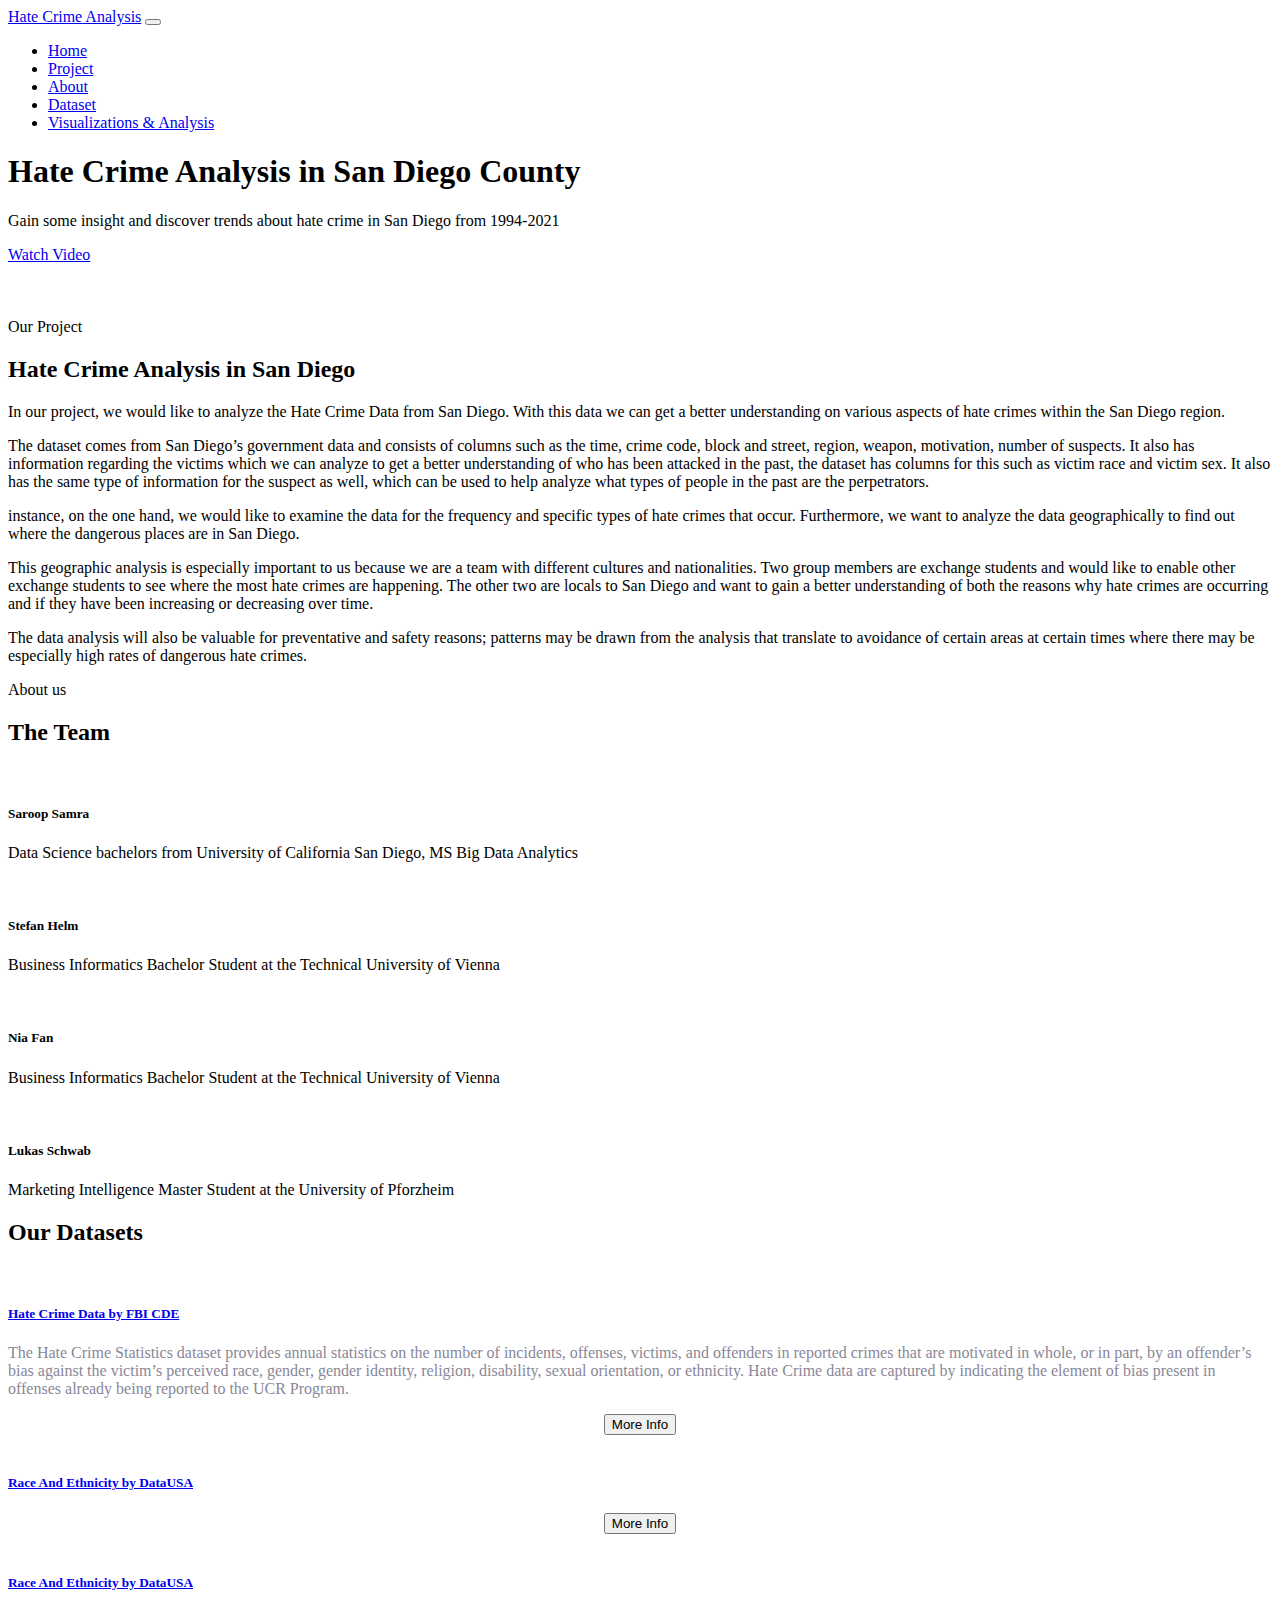
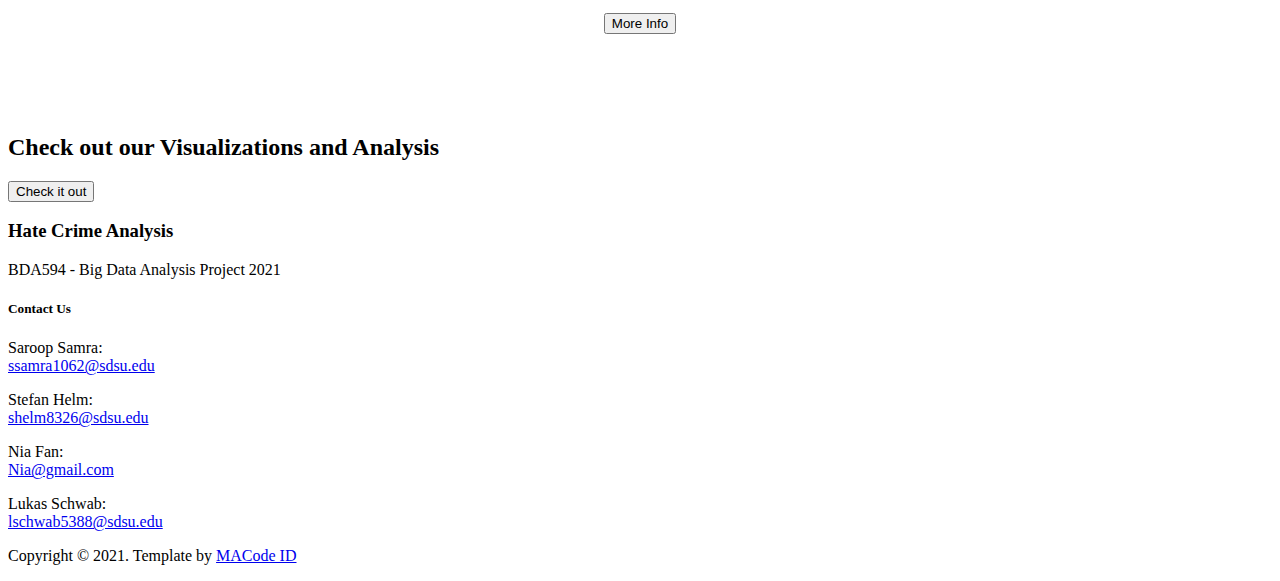
==== index.html @ a660a525 "updated links" ====
<!DOCTYPE html>
<html lang="en">
<head>
  <meta charset="UTF-8">
  <meta name="viewport" content="width=device-width, initial-scale=1.0">

  <meta http-equiv="X-UA-Compatible" content="ie=edge">

  <meta name="copyright" content="MACode ID, https://macodeid.com/">

  <title>Hate Crime Analysis San Diego</title>

  <link rel="stylesheet" href="assets/css/maicons.css">

  <link rel="stylesheet" href="assets/css/bootstrap.css">

  <link rel="stylesheet" href="assets/vendor/animate/animate.css">

  <link rel="stylesheet" href="assets/css/theme.css">

</head>
<body>

  <!-- Back to top button -->
  <div class="back-to-top"></div>

  <header> 
    <nav class="navbar navbar-expand-lg navbar-light bg-white sticky" data-offset="500">
      <div class="container">
        <a href="#" class="navbar-brand">Hate Crime<span class="text-primary"> Analysis</span></a>

        <button class="navbar-toggler" data-toggle="collapse" data-target="#navbarContent" aria-controls="navbarContent" aria-expanded="false" aria-label="Toggle navigation">
          <span class="navbar-toggler-icon"></span>
        </button>

        <div class="navbar-collapse collapse" id="navbarContent">
          <ul class="navbar-nav ml-auto">
            <li class="nav-item">
              <a class="nav-link" href="#">Home</a>
            </li>
            <li class="nav-item">
              <a class="nav-link" href="#project">Project</a>
            </li>
            <li class="nav-item">
              <a class="nav-link" href="#aboutus">About</a>
            </li>
            <li class="nav-item">
              <a class="nav-link" href="#dataset">Dataset</a>
            </li>
            <li class="nav-item">
              <a class="nav-link" href="contact.html">Visualizations & Analysis</a>
            </li>
          </ul>
        </div>

      </div>
    </nav>

    <div class="container">
      <div class="page-banner home-banner">
        <div class="row align-items-center flex-wrap-reverse h-100">
          <div class="col-md-6 py-5 wow fadeInLeft">
            <h1 class="mb-4">Hate Crime Analysis in San Diego County</h1>
            <p class="text-lg text-grey mb-5">Gain some insight and discover trends about hate crime in San Diego from 1994-2021</p>
            <a href="#" class="btn btn-primary btn-split">Watch Video <div class="fab"><span class="mai-play"></span></div></a>
          </div>
          <div class="col-md-6 py-5 wow zoomIn">
            <div class="img-fluid text-center">
              <lottie-player src="https://assets3.lottiefiles.com/temp/lf20_TOE9MF.json"  background="transparent"  speed="1" loop  autoplay></lottie-player>
            </div>
          </div>
        </div>
        <a href="#project" class="btn-scroll" data-role="smoothscroll"><span class="mai-arrow-down"></span></a>
      </div>
      </br>
      </br>
      </br>
    </div>
  </header>

  <div class="page-section" id="project">
    <div class="container">
      <div class="text-center wow fadeInUp">
        <div class="subhead">Our Project</div>
        <h2 class="title-section">Hate Crime Analysis in San Diego</h2>
        <div class="divider mx-auto"></div>
      </div>
      <p>In our project, we would like to analyze the Hate Crime Data from San Diego. With this data we can get a better understanding on various aspects of hate crimes within the San Diego region.</p>
      
      <p>The dataset comes from San Diego’s government data and consists of columns such as the time, crime code, block and street, region, weapon, motivation, number of suspects. It also has information regarding the victims which we can analyze to get a better understanding of who has been attacked in the past, the dataset has columns for this such as victim race and victim sex. It also has the same type of information for the suspect as well, which can be used to help analyze what types of people in the past are the perpetrators.</p> 

      <p>instance, on the one hand, we would like to examine the data for the frequency and specific types of hate crimes that occur. Furthermore, we want to analyze the data geographically to find out where the dangerous places are in San Diego.</p>

      <p>This geographic analysis is especially important to us because we are a team with different cultures and nationalities. Two group members are exchange students and would like to enable other exchange students to see where the most hate crimes are happening. The other two are locals to San Diego and want to gain a better understanding of both the reasons why hate crimes are occurring and if they have been increasing or decreasing over time.</p>

      <p>The data analysis will also be valuable for preventative and safety reasons; patterns may be drawn from the analysis that translate to avoidance of certain areas at certain times where there may be especially high rates of dangerous hate crimes.</p>

    </div> <!-- .container -->
  </div> <!-- .page-section -->

  <div class="page-section bg-light" id="aboutus">
    <div class="container wow fadeInUp">
      <span class="subhead">About us</span>
          <h2 class="title-section">The Team</h2>
          <div class="divider"></div>
      <div class="row">
        <div class="col-lg-6">
          <div class="card-service bg-white wow fadeInUp">
            <div class="header">
              <img src="../assets/img/Saroop_profile.jpg" style="max-width: 150px; border-radius: 50%;"alt="">
            </div>
            <div class="body">
              <h5 class="text-secondary">Saroop Samra</h5>
              <p>Data Science bachelors from University of California San Diego, MS Big Data Analytics</p>
              <div class="social-media-button">
                <a href="mailto:ssamra1062@sdsu.edu"><span class="mai-mail"></span></a>
                <a href="https://github.com/sksamra"><span class="mai-logo-github"></span></a>
                <a href="https://www.linkedin.com/mwlite/in/saroop-samra-9ab46119b"><span class="mai-logo-linkedin"></span></a>
                
              </div>
            </div>
          </div>
        </div>
        <div class="col-lg-6">
          <div class="card-service bg-white wow fadeInUp">
            <div class="header">
              <img src="../assets/img/Stefan_profile.jpg" style="max-width: 150px; border-radius: 50%;"alt="">
            </div>
            <div class="body">
              <h5 class="text-secondary">Stefan Helm</h5>
              <p>Business Informatics Bachelor Student at the Technical University of Vienna</p>
              <div class="social-media-button">
                <a href="mailto:shelm8326@sdsu.edu"><span class="mai-mail"></span></a>
                <a href="https://github.com/Styfanor"><span class="mai-logo-github"></span></a>
                <a href="https://www.linkedin.com/in/stefan-helm-07a879170/"><span class="mai-logo-linkedin"></span></a>
              </div>
            </div>
          </div>
        </div>
      </div>
      <div class="row">
        <div class="col-lg-6">
          <div class="card-service bg-white wow fadeInUp">
            <div class="header">
              <img src="../assets/img/services/service-1.svg" alt="">
            </div>
            <div class="body">
              <h5 class="text-secondary">Nia Fan</h5>
              <p>Business Informatics Bachelor Student at the Technical University of Vienna</p>
                <div class="social-media-button">
                <a href="mailto:ssamra1062@sdsu.edu"><span class="mai-mail"></span></a>
                <a href="#"><span class="mai-logo-github"></span></a>
                <a href="#"><span class="mai-logo-linkedin"></span></a>
              </div>
            </div>
          </div>
        </div>
        <div class="col-lg-6">
          <div class="card-service  bg-white wow fadeInUp">
            <div class="header">
              <img src="../assets/img/Lukas_profile.jpeg" style="max-width: 150px; border-radius: 50%;" alt="">
            </div>
            <div class="body">
              <h5 class="text-secondary">Lukas Schwab</h5>
              <p>Marketing Intelligence Master Student at the University of Pforzheim</p>
                <div class="social-media-button">
                <a href="mailto:lschwab5388@sdsu.edu"><span class="mai-mail"></span></a>
                <a href="https://github.com/lukasschwabpets"><span class="mai-logo-github"></span></a>
                <a href="https://www.linkedin.com/in/lukas-schwab-256116200"><span class="mai-logo-linkedin"></span></a>
              </div>
            </div>
          </div>
        </div>
      </div>
    </div> <!-- .container -->
  </div> <!-- .page-section -->
<!-- Banner info -->
  <div class="page-section banner-info" id="dataset">
    <div class="wrap bg-image" style="background-image: url(../assets/img/bg_pattern.svg);">
      <div class="container">
         <h2 class="title-section wow fadeInRight">Our Datasets</h2>
          <div class="divider wow fadeInRight"></div>
          <div class="row mt-5">
            <div class="col-lg-4 py-3 wow fadeInUp">
              <div class="card-blog">
                <div class="header">
                  <div class="post-thumb" style="text-align: center;">
                    <img src="../assets/img/cde-logo.png" alt="">
                  </div>
                </div>
                <div class="body bg-white">
                  <h5 class="post-title"><a href="https://crime-data-explorer.fr.cloud.gov/pages/downloads">Hate Crime Data by FBI CDE</a></h5>
                  <p style="color: #898798;">The Hate Crime Statistics dataset provides annual statistics on the number of incidents, offenses, victims, and offenders in reported crimes that are motivated in whole, or in part, by an offender’s bias against the victim’s perceived race, gender, gender identity, religion, disability, sexual orientation, or ethnicity. Hate Crime data are captured by indicating the element of bias present in offenses already being reported to the UCR Program.</p>
                  <form action="https://crime-data-explorer.fr.cloud.gov/pages/downloads" style="text-align: center;">
                    <button type="submit" class="btn btn-primary">More Info</button>
                  </form>
                </div>
              </div>
            </div>
            
            <div class="col-lg-4 py-3 wow fadeInUp">
              <div class="card-blog">
                <div class="header">
                  <div class="post-thumb" style="text-align: center;">
                    <img src="../assets/img/datausa-logo.png" style="width:100%;" alt="">
                  </div>
                </div>
                <div class="body bg-white">
                  <h5 class="post-title"><a href="https://datausa.io/profile/geo/san-diego-ca">Race And Ethnicity by DataUSA</a></h5>
                  <p style="color: #898798;"></p>
                  <form action="https://datausa.io/profile/geo/san-diego-ca" style="text-align: center;">
                    <button type="submit" class="btn btn-primary">More Info</button>
                  </form>
                </div>
              </div>
            </div>
    
            <div class="col-lg-4 py-3 wow fadeInUp">
              <div class="card-blog">
                <div class="header">
                  <div class="post-thumb" style="text-align: center;">
                    <img src="../assets/img/datausa-logo.png" style="width:100%;" alt="">
                  </div>
                </div>
                <div class="body bg-white">
                  <h5 class="post-title"><a href="https://datausa.io/profile/geo/san-diego-ca">Race And Ethnicity by DataUSA</a></h5>
                  <p style="color: #898798;"></p>
                  <form action="https://datausa.io/profile/geo/san-diego-ca" style="text-align: center;">
                    <button type="submit" class="btn btn-primary">More Info</button>
                  </form>
                </div>
              </div>
            </div>
          </div>
        </div>
        <div class="container text-center" style="margin-top: 100px;">
          <div class="row justify-content-center wow fadeInUp">
            <div class="col-lg-8">
              <h2 class="mb-4">Check out our Visualizations and Analysis</h2>
              <form action="#">
                <button type="submit" class="btn btn-success">Check it out</button>
              </form>
            </div>
          </div>
        </div> <!-- .container -->
      </div>
  </div> <!-- .page-section -->

  <footer class="page-footer bg-image" style="background-image: url(../assets/img/world_pattern.svg);">
    <div class="container">
      <div class="row mb-5">
        <div class="col-lg-6 py-3">
          <h3>Hate Crime Analysis</h3>
          <p>BDA594 - Big Data Analysis Project 2021</p>
        </div>
        <div class="col-lg-6 row py-3">
          <h5 class="col-lg-12">Contact Us</h5>
          <p class="col-lg-6">Saroop Samra:</br><a href="mailto:ssamra1062@sdsu.edu" class="footer-link">ssamra1062@sdsu.edu</a></p>
          <p class="col-lg-6">Stefan Helm:</br><a href="mailto:shelm8326@sdsu.edu" class="footer-link">shelm8326@sdsu.edu</a></p>
          <p class="col-lg-6">Nia Fan:</br><a href="mailto:stefan.helm.99@icloud.com" class="footer-link">Nia@gmail.com</a></p>
          <p class="col-lg-6">Lukas Schwab:</br><a href="mailto:lschwab5388@sdsu.edu" class="footer-link">lschwab5388@sdsu.edu</a></p>
        </div>
      </div>

      <p class="text-center" id="copyright">Copyright &copy; 2021. Template by <a href="https://macodeid.com/" target="_blank">MACode ID</a></p>
    </div>
  </footer>

<script src="assets/js/jquery-3.5.1.min.js"></script>

<script src="assets/js/bootstrap.bundle.min.js"></script>

<script src="assets/js/google-maps.js"></script>

<script src="assets/vendor/wow/wow.min.js"></script>

<script src="assets/js/theme.js"></script>

<script src="https://unpkg.com/@lottiefiles/lottie-player@latest/dist/lottie-player.js"></script>
  
</body>
</html>
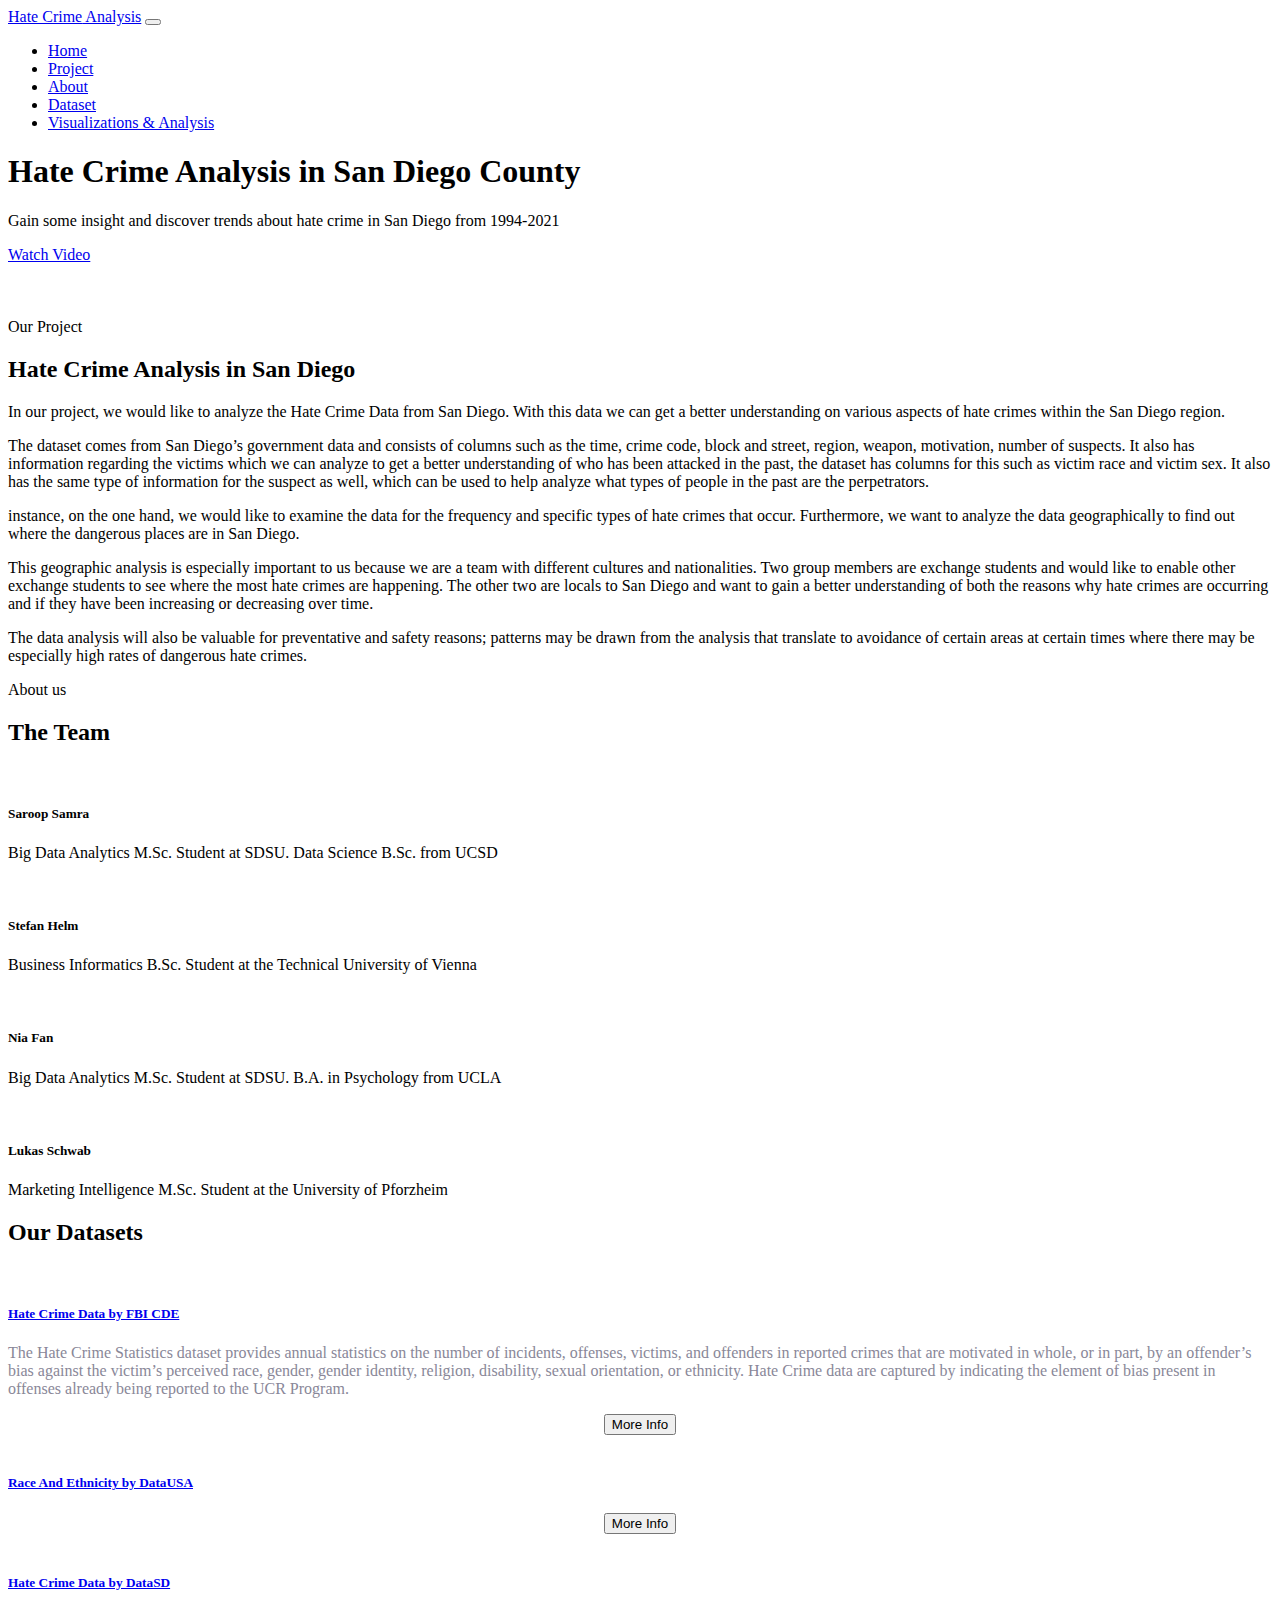
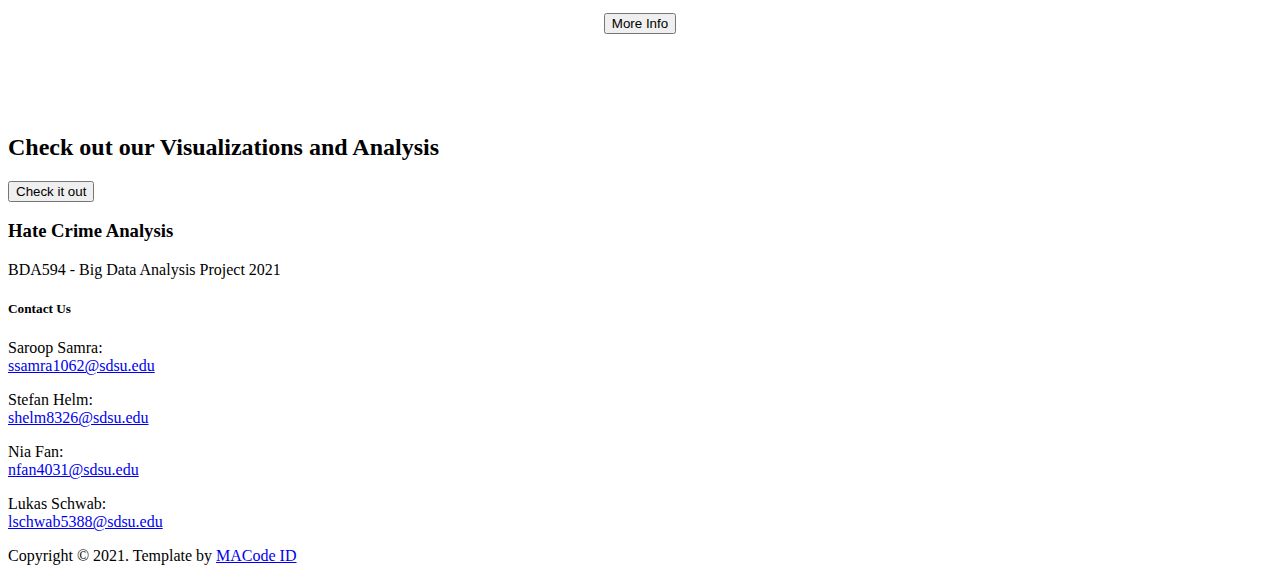
==== commit ccb70f60: "updated index" ====
--- a/index.html
+++ b/index.html
@@ -48,7 +48,7 @@
               <a class="nav-link" href="#dataset">Dataset</a>
             </li>
             <li class="nav-item">
-              <a class="nav-link" href="contact.html">Visualizations & Analysis</a>
+              <a class="nav-link" href="#">Visualizations & Analysis</a>
             </li>
           </ul>
         </div>
@@ -107,11 +107,11 @@
         <div class="col-lg-6">
           <div class="card-service bg-white wow fadeInUp">
             <div class="header">
-              <img src="../assets/img/Saroop_profile.jpg" style="max-width: 150px; border-radius: 50%;"alt="">
+              <img src="assets/img/Saroop_profile.jpg" style="max-width: 150px; border-radius: 50%;"alt="">
             </div>
             <div class="body">
               <h5 class="text-secondary">Saroop Samra</h5>
-              <p>Data Science bachelors from University of California San Diego, MS Big Data Analytics</p>
+              <p>Big Data Analytics M.Sc. Student at SDSU. Data Science B.Sc. from UCSD</p>
               <div class="social-media-button">
                 <a href="mailto:ssamra1062@sdsu.edu"><span class="mai-mail"></span></a>
                 <a href="https://github.com/sksamra"><span class="mai-logo-github"></span></a>
@@ -124,11 +124,11 @@
         <div class="col-lg-6">
           <div class="card-service bg-white wow fadeInUp">
             <div class="header">
-              <img src="../assets/img/Stefan_profile.jpg" style="max-width: 150px; border-radius: 50%;"alt="">
+              <img src="assets/img/Stefan_profile.jpg" style="max-width: 150px; border-radius: 50%;"alt="">
             </div>
             <div class="body">
               <h5 class="text-secondary">Stefan Helm</h5>
-              <p>Business Informatics Bachelor Student at the Technical University of Vienna</p>
+              <p>Business Informatics B.Sc. Student at the Technical University of Vienna</p>
               <div class="social-media-button">
                 <a href="mailto:shelm8326@sdsu.edu"><span class="mai-mail"></span></a>
                 <a href="https://github.com/Styfanor"><span class="mai-logo-github"></span></a>
@@ -142,15 +142,15 @@
         <div class="col-lg-6">
           <div class="card-service bg-white wow fadeInUp">
             <div class="header">
-              <img src="../assets/img/services/service-1.svg" alt="">
+              <img src="assets/img/services/service-1.svg" alt="">
             </div>
             <div class="body">
               <h5 class="text-secondary">Nia Fan</h5>
-              <p>Business Informatics Bachelor Student at the Technical University of Vienna</p>
+              <p>Big Data Analytics M.Sc. Student at SDSU. B.A. in Psychology from UCLA</p>
                 <div class="social-media-button">
-                <a href="mailto:ssamra1062@sdsu.edu"><span class="mai-mail"></span></a>
+                <a href="nfan4031@sdsu.edu"><span class="mai-mail"></span></a>
                 <a href="#"><span class="mai-logo-github"></span></a>
-                <a href="#"><span class="mai-logo-linkedin"></span></a>
+                <a href="https://www.linkedin.com/in/nia-fan/"><span class="mai-logo-linkedin"></span></a>
               </div>
             </div>
           </div>
@@ -158,11 +158,11 @@
         <div class="col-lg-6">
           <div class="card-service  bg-white wow fadeInUp">
             <div class="header">
-              <img src="../assets/img/Lukas_profile.jpeg" style="max-width: 150px; border-radius: 50%;" alt="">
+              <img src="assets/img/Lukas_profile.jpeg" style="max-width: 150px; border-radius: 50%;" alt="">
             </div>
             <div class="body">
               <h5 class="text-secondary">Lukas Schwab</h5>
-              <p>Marketing Intelligence Master Student at the University of Pforzheim</p>
+              <p>Marketing Intelligence M.Sc. Student at the University of Pforzheim</p>
                 <div class="social-media-button">
                 <a href="mailto:lschwab5388@sdsu.edu"><span class="mai-mail"></span></a>
                 <a href="https://github.com/lukasschwabpets"><span class="mai-logo-github"></span></a>
@@ -176,7 +176,7 @@
   </div> <!-- .page-section -->
 <!-- Banner info -->
   <div class="page-section banner-info" id="dataset">
-    <div class="wrap bg-image" style="background-image: url(../assets/img/bg_pattern.svg);">
+    <div class="wrap bg-image" style="background-image: url(assets/img/bg_pattern.svg);">
       <div class="container">
          <h2 class="title-section wow fadeInRight">Our Datasets</h2>
           <div class="divider wow fadeInRight"></div>
@@ -185,7 +185,7 @@
               <div class="card-blog">
                 <div class="header">
                   <div class="post-thumb" style="text-align: center;">
-                    <img src="../assets/img/cde-logo.png" alt="">
+                    <img src="assets/img/cde-logo.png" alt="">
                   </div>
                 </div>
                 <div class="body bg-white">
@@ -202,7 +202,7 @@
               <div class="card-blog">
                 <div class="header">
                   <div class="post-thumb" style="text-align: center;">
-                    <img src="../assets/img/datausa-logo.png" style="width:100%;" alt="">
+                    <img src="assets/img/datausa-logo.png" style="width:100%;" alt="">
                   </div>
                 </div>
                 <div class="body bg-white">
@@ -219,13 +219,13 @@
               <div class="card-blog">
                 <div class="header">
                   <div class="post-thumb" style="text-align: center;">
-                    <img src="../assets/img/datausa-logo.png" style="width:100%;" alt="">
+                    <img src="assets/img/sdgit-logo.png" style="width:100%;" alt="">
                   </div>
                 </div>
                 <div class="body bg-white">
-                  <h5 class="post-title"><a href="https://datausa.io/profile/geo/san-diego-ca">Race And Ethnicity by DataUSA</a></h5>
+                  <h5 class="post-title"><a href="https://data.sandiego.gov/datasets/police-hate-crimes/">Hate Crime Data by DataSD</a></h5>
                   <p style="color: #898798;"></p>
-                  <form action="https://datausa.io/profile/geo/san-diego-ca" style="text-align: center;">
+                  <form action="https://data.sandiego.gov/datasets/police-hate-crimes/" style="text-align: center;">
                     <button type="submit" class="btn btn-primary">More Info</button>
                   </form>
                 </div>
@@ -246,7 +246,7 @@
       </div>
   </div> <!-- .page-section -->
 
-  <footer class="page-footer bg-image" style="background-image: url(../assets/img/world_pattern.svg);">
+  <footer class="page-footer bg-image" style="background-image: url(assets/img/world_pattern.svg);">
     <div class="container">
       <div class="row mb-5">
         <div class="col-lg-6 py-3">
@@ -257,7 +257,7 @@
           <h5 class="col-lg-12">Contact Us</h5>
           <p class="col-lg-6">Saroop Samra:</br><a href="mailto:ssamra1062@sdsu.edu" class="footer-link">ssamra1062@sdsu.edu</a></p>
           <p class="col-lg-6">Stefan Helm:</br><a href="mailto:shelm8326@sdsu.edu" class="footer-link">shelm8326@sdsu.edu</a></p>
-          <p class="col-lg-6">Nia Fan:</br><a href="mailto:stefan.helm.99@icloud.com" class="footer-link">Nia@gmail.com</a></p>
+          <p class="col-lg-6">Nia Fan:</br><a href="mailto:nfan4031@sdsu.edu" class="footer-link">nfan4031@sdsu.edu</a></p>
           <p class="col-lg-6">Lukas Schwab:</br><a href="mailto:lschwab5388@sdsu.edu" class="footer-link">lschwab5388@sdsu.edu</a></p>
         </div>
       </div>
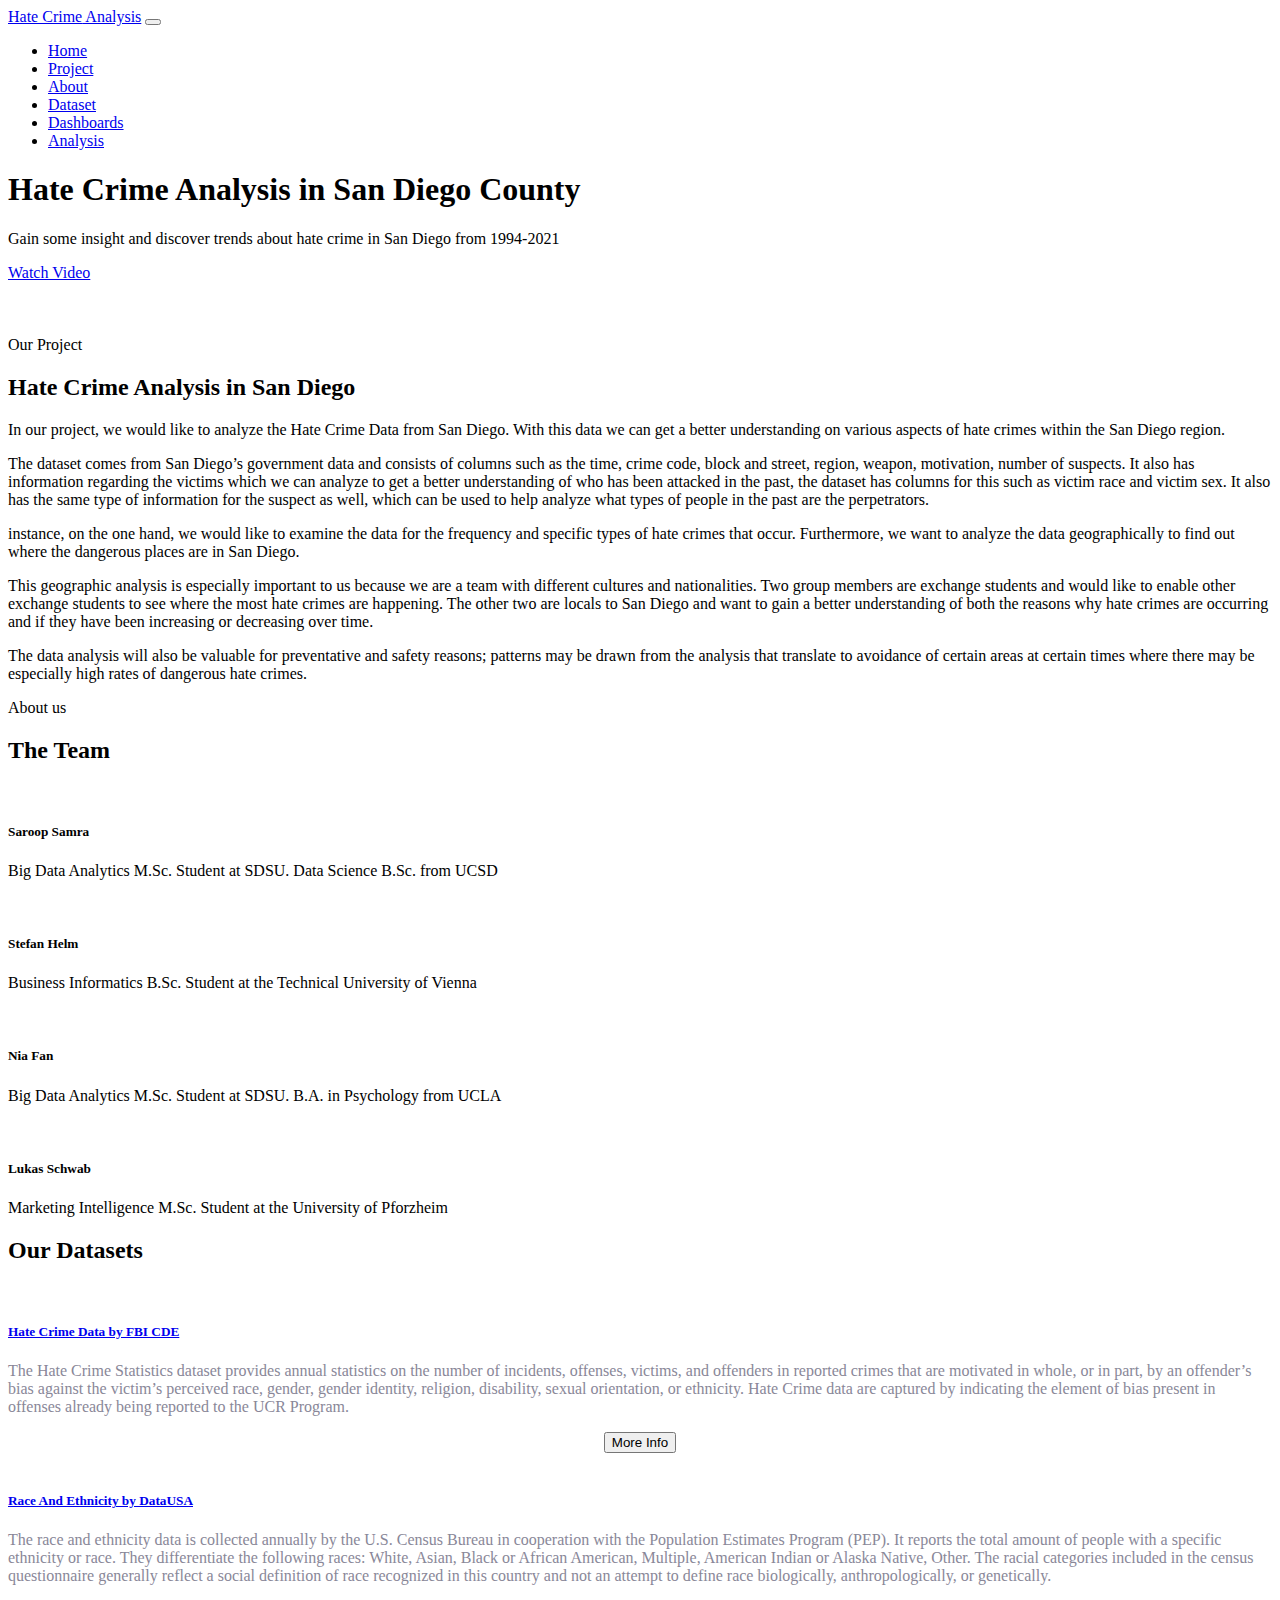
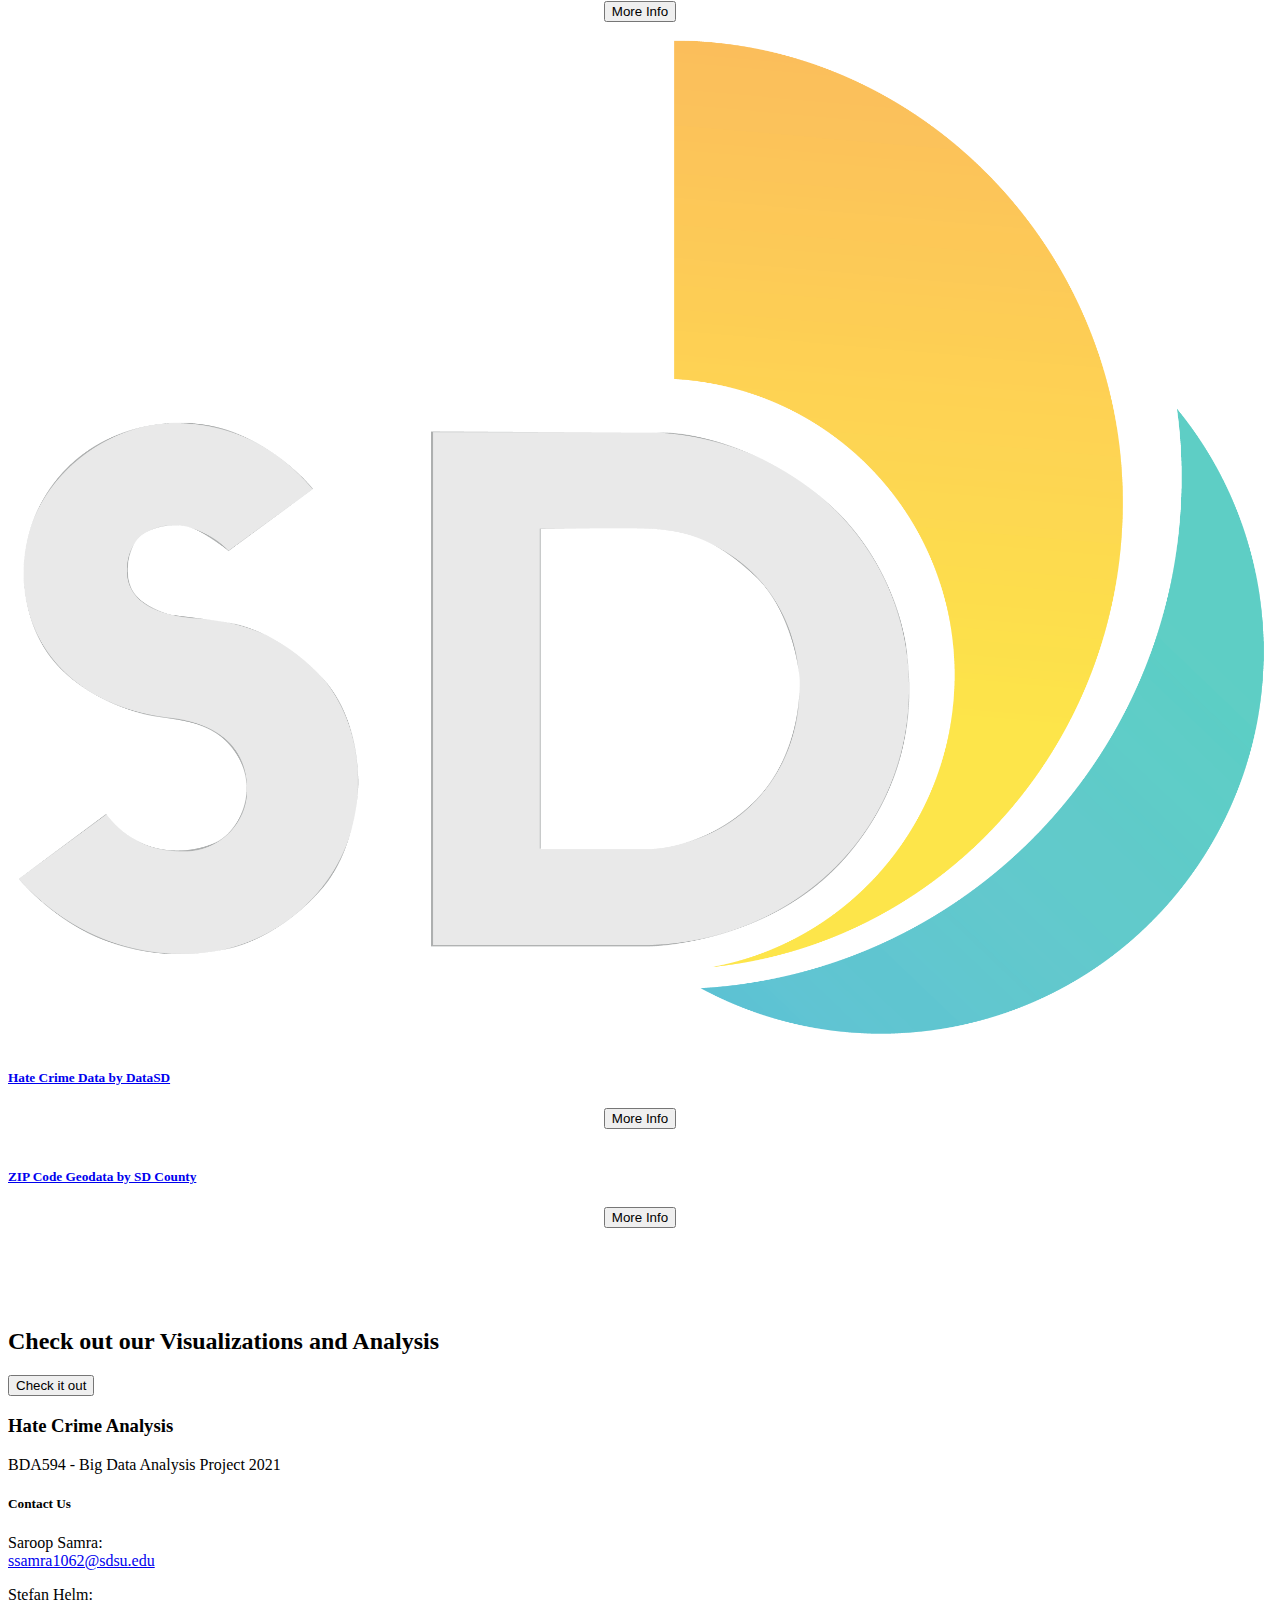
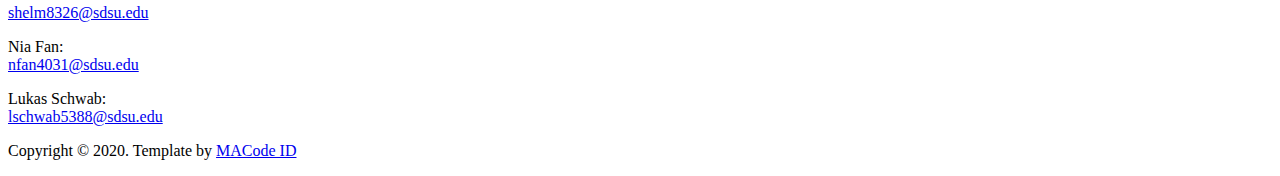
==== commit e031206a: "add analysis tab" ====
--- a/index.html
+++ b/index.html
@@ -48,8 +48,11 @@
               <a class="nav-link" href="#dataset">Dataset</a>
             </li>
             <li class="nav-item">
-              <a class="nav-link" href="#">Visualizations & Analysis</a>
-            </li>
+              <a class="nav-link" href="viz.html">Dashboards</a>
+            </li>
+            <li class="nav-item">
+              <a class="nav-link" href="analysis.html">Analysis</a>
+          </li>
           </ul>
         </div>
 
@@ -181,11 +184,11 @@
          <h2 class="title-section wow fadeInRight">Our Datasets</h2>
           <div class="divider wow fadeInRight"></div>
           <div class="row mt-5">
-            <div class="col-lg-4 py-3 wow fadeInUp">
+            <div class="col-lg-6 py-3 wow fadeInUp">
               <div class="card-blog">
                 <div class="header">
                   <div class="post-thumb" style="text-align: center;">
-                    <img src="assets/img/cde-logo.png" alt="">
+                    <img src="assets/img/cde-logo.png" style="max-width:100%;" alt="">
                   </div>
                 </div>
                 <div class="body bg-white">
@@ -198,16 +201,16 @@
               </div>
             </div>
             
-            <div class="col-lg-4 py-3 wow fadeInUp">
+            <div class="col-lg-6 py-3 wow fadeInUp">
               <div class="card-blog">
                 <div class="header">
                   <div class="post-thumb" style="text-align: center;">
-                    <img src="assets/img/datausa-logo.png" style="width:100%;" alt="">
+                    <img src="assets/img/datausa-logo.png" style="max-width:100%;" alt="">
                   </div>
                 </div>
                 <div class="body bg-white">
                   <h5 class="post-title"><a href="https://datausa.io/profile/geo/san-diego-ca">Race And Ethnicity by DataUSA</a></h5>
-                  <p style="color: #898798;"></p>
+                  <p style="color: #898798;">The race and ethnicity data is collected annually by the U.S. Census Bureau in cooperation with the Population Estimates Program (PEP). It reports the total amount of people with a specific ethnicity or race. They differentiate the following races: White, Asian, Black or African American, Multiple, American Indian or Alaska Native, Other. The racial categories included in the census questionnaire generally reflect a social definition of race recognized in this country and not an attempt to define race biologically, anthropologically, or genetically.</p>
                   <form action="https://datausa.io/profile/geo/san-diego-ca" style="text-align: center;">
                     <button type="submit" class="btn btn-primary">More Info</button>
                   </form>
@@ -215,11 +218,11 @@
               </div>
             </div>
     
-            <div class="col-lg-4 py-3 wow fadeInUp">
+            <div class="col-lg-6 py-3 wow fadeInUp">
               <div class="card-blog">
                 <div class="header">
                   <div class="post-thumb" style="text-align: center;">
-                    <img src="assets/img/sdgit-logo.png" style="width:100%;" alt="">
+                    <img src="assets/img/sd-logo.png" style="max-width:100%;" alt="">
                   </div>
                 </div>
                 <div class="body bg-white">
@@ -231,13 +234,30 @@
                 </div>
               </div>
             </div>
+
+            <div class="col-lg-6 py-3 wow fadeInUp">
+              <div class="card-blog">
+                <div class="header">
+                  <div class="post-thumb" style="text-align: center;">
+                    <img src="assets/img/sdcounty-logo.png" style="max-width:100%;" alt="">
+                  </div>
+                </div>
+                <div class="body bg-white">
+                  <h5 class="post-title"><a href="https://data.sandiegocounty.gov/Maps-and-Geographical-Resources/Zip-Codes/vsuf-uefy">ZIP Code Geodata by SD County</a></h5>
+                  <p style="color: #898798;"></p>
+                  <form action="https://data.sandiegocounty.gov/Maps-and-Geographical-Resources/Zip-Codes/vsuf-uefy" style="text-align: center;">
+                    <button type="submit" class="btn btn-primary">More Info</button>
+                  </form>
+                </div>
+              </div>
+            </div>
           </div>
         </div>
         <div class="container text-center" style="margin-top: 100px;">
           <div class="row justify-content-center wow fadeInUp">
             <div class="col-lg-8">
               <h2 class="mb-4">Check out our Visualizations and Analysis</h2>
-              <form action="#">
+              <form action="viz.html">
                 <button type="submit" class="btn btn-success">Check it out</button>
               </form>
             </div>
@@ -262,7 +282,7 @@
         </div>
       </div>
 
-      <p class="text-center" id="copyright">Copyright &copy; 2021. Template by <a href="https://macodeid.com/" target="_blank">MACode ID</a></p>
+      <p class="text-center" id="copyright">Copyright &copy; 2020. Template by <a href="https://macodeid.com/" target="_blank">MACode ID</a></p>
     </div>
   </footer>
 
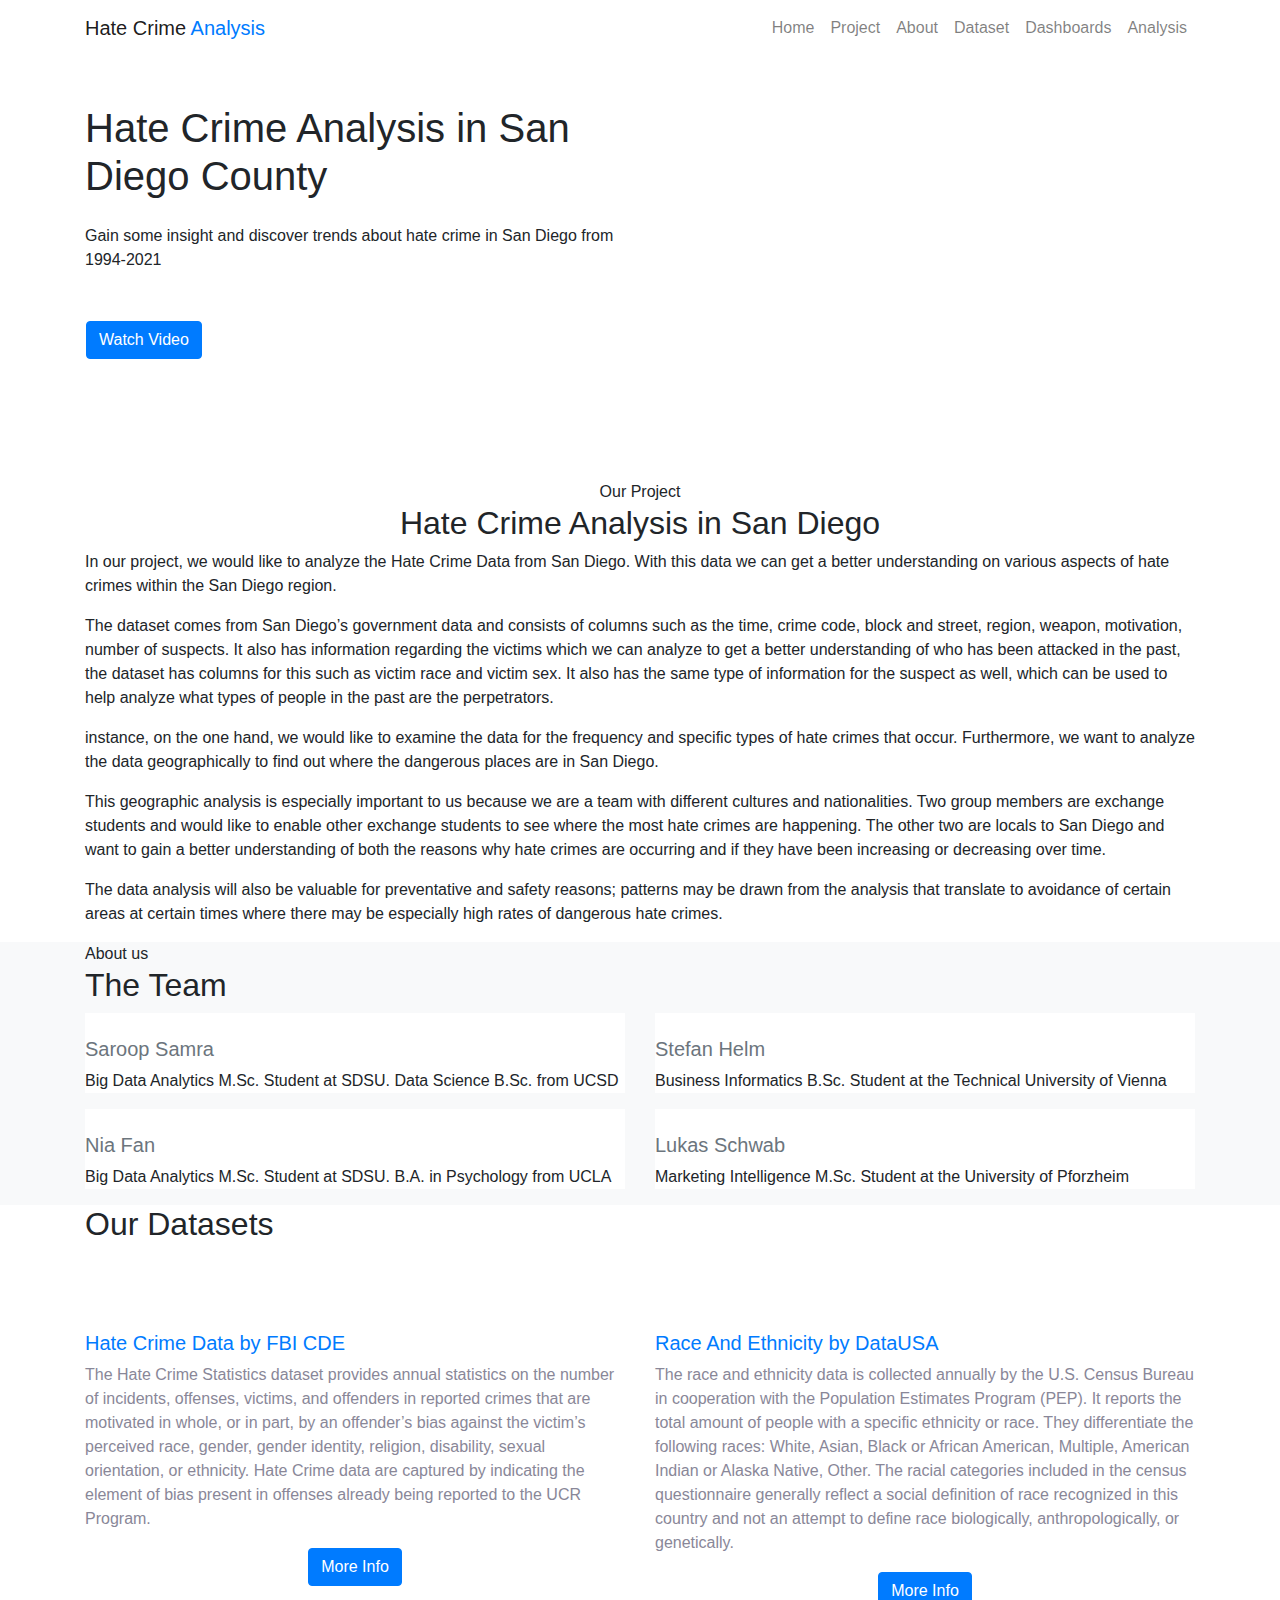
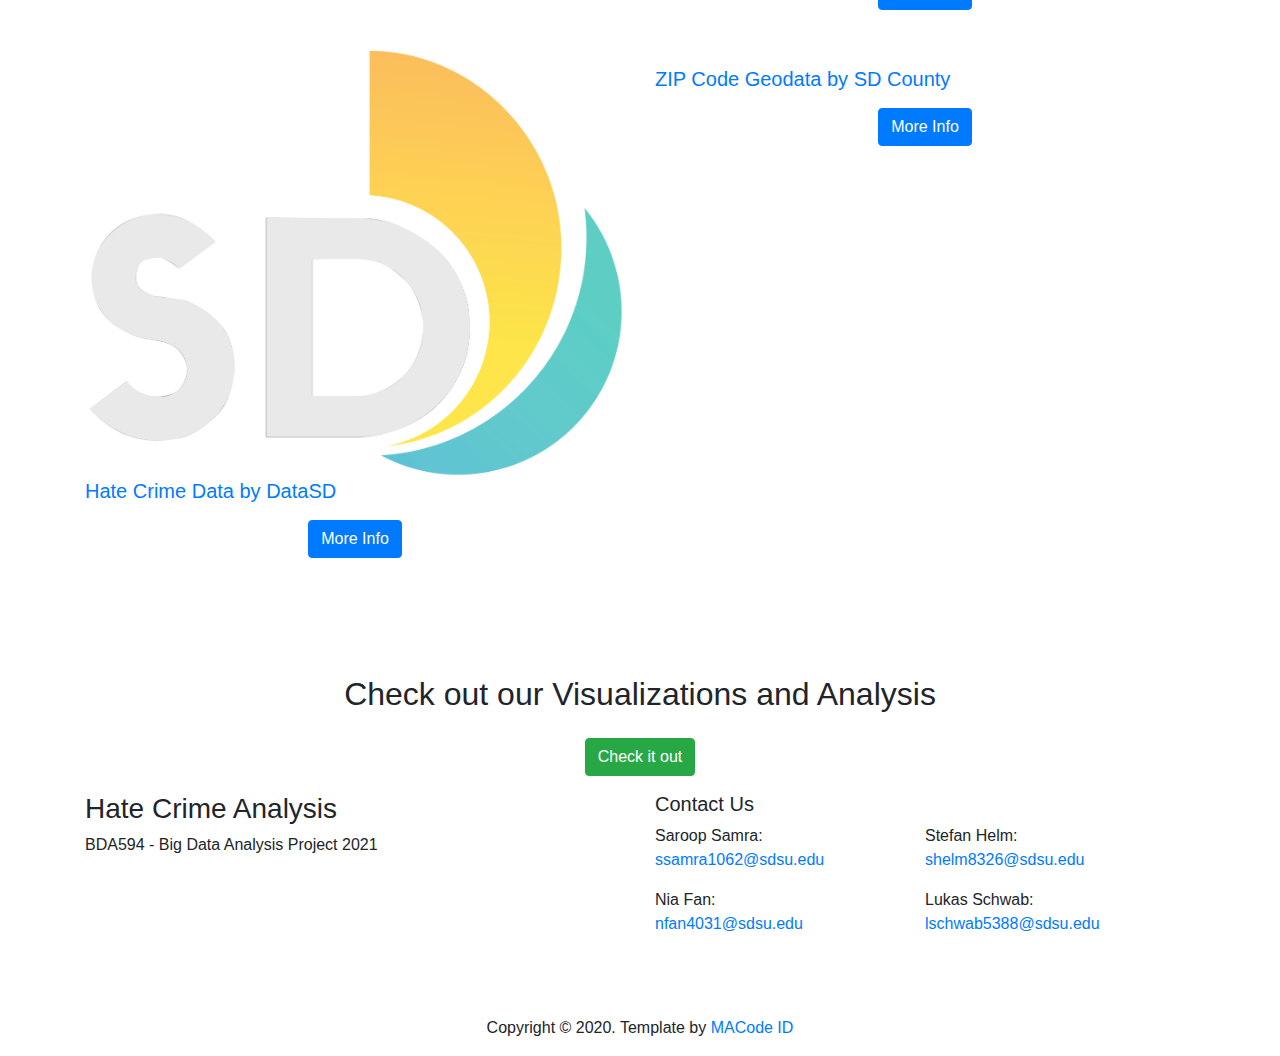
==== commit 4a84fcef: "worked on analysis tab" ====
--- a/index.html
+++ b/index.html
@@ -145,7 +145,7 @@
         <div class="col-lg-6">
           <div class="card-service bg-white wow fadeInUp">
             <div class="header">
-              <img src="assets/img/services/service-1.svg" alt="">
+              <img src="assets/img/Nia_profile.jpeg" style="max-width: 150px; border-radius: 50%;"alt="">
             </div>
             <div class="body">
               <h5 class="text-secondary">Nia Fan</h5>
@@ -257,7 +257,7 @@
           <div class="row justify-content-center wow fadeInUp">
             <div class="col-lg-8">
               <h2 class="mb-4">Check out our Visualizations and Analysis</h2>
-              <form action="viz.html">
+              <form action="analysis.html">
                 <button type="submit" class="btn btn-success">Check it out</button>
               </form>
             </div>
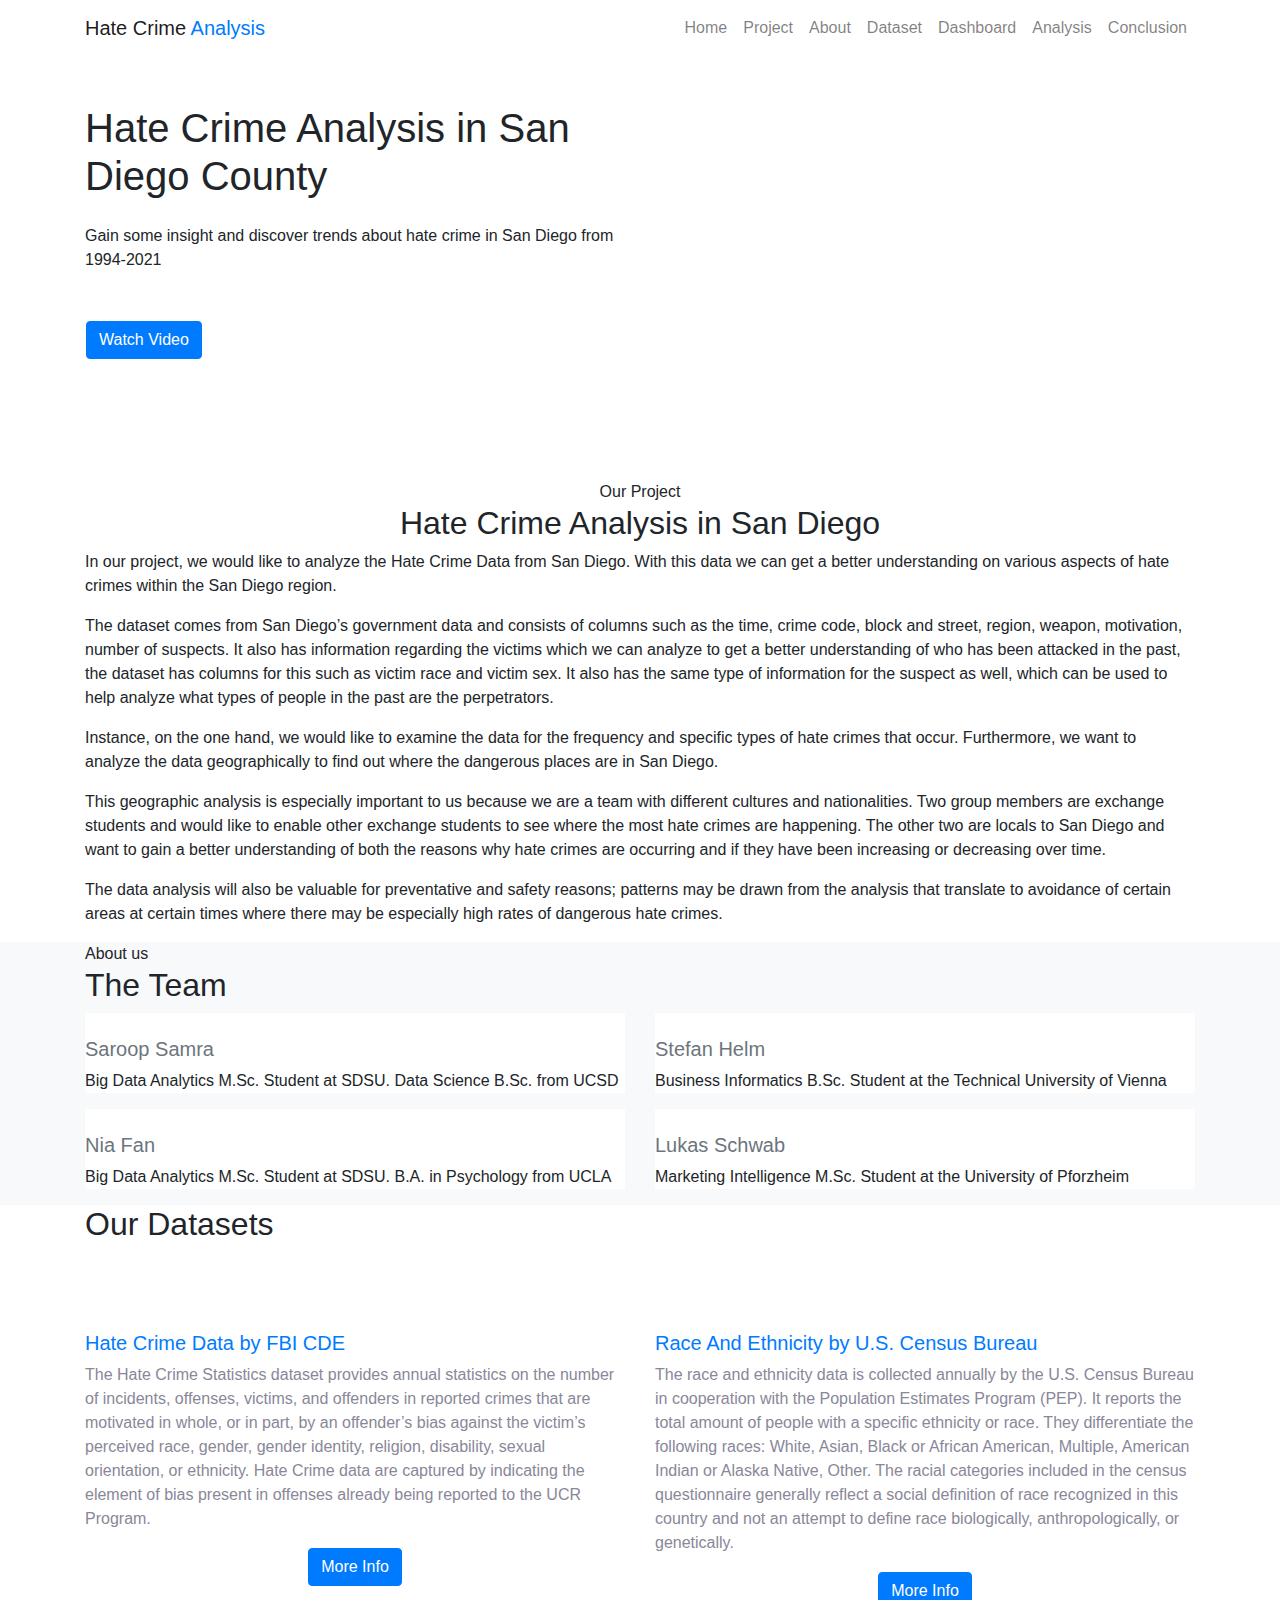
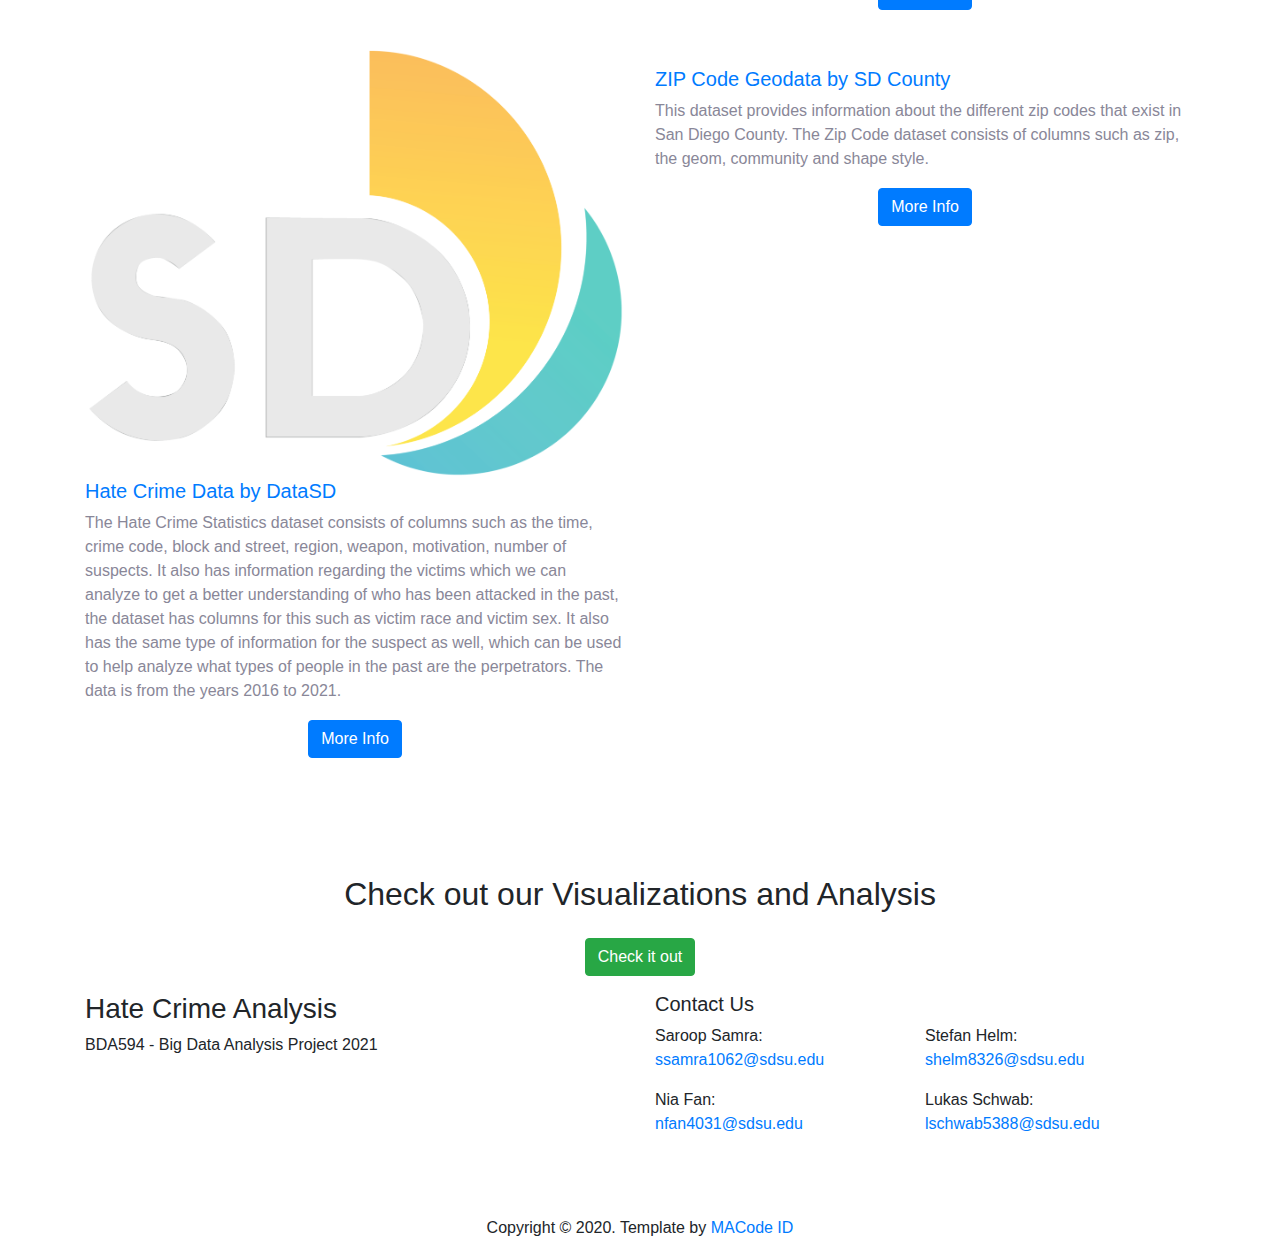
==== commit 4d4e4dd8: "Hotfix" ====
--- a/index.html
+++ b/index.html
@@ -48,10 +48,13 @@
               <a class="nav-link" href="#dataset">Dataset</a>
             </li>
             <li class="nav-item">
-              <a class="nav-link" href="viz.html">Dashboards</a>
+              <a class="nav-link" href="viz.html">Dashboard</a>
             </li>
             <li class="nav-item">
               <a class="nav-link" href="analysis.html">Analysis</a>
+          </li>
+          <li class="nav-item">
+            <a class="nav-link" href="conclusion.html">Conclusion</a>
           </li>
           </ul>
         </div>
@@ -65,7 +68,7 @@
           <div class="col-md-6 py-5 wow fadeInLeft">
             <h1 class="mb-4">Hate Crime Analysis in San Diego County</h1>
             <p class="text-lg text-grey mb-5">Gain some insight and discover trends about hate crime in San Diego from 1994-2021</p>
-            <a href="#" class="btn btn-primary btn-split">Watch Video <div class="fab"><span class="mai-play"></span></div></a>
+            <a href="https://www.youtube.com/watch?v=kPutz4fXv9I"  target="_blank" rel="noopener noreferrer" class="btn btn-primary btn-split">Watch Video <div class="fab"><span class="mai-play"></span></div></a>
           </div>
           <div class="col-md-6 py-5 wow zoomIn">
             <div class="img-fluid text-center">
@@ -92,7 +95,7 @@
       
       <p>The dataset comes from San Diego’s government data and consists of columns such as the time, crime code, block and street, region, weapon, motivation, number of suspects. It also has information regarding the victims which we can analyze to get a better understanding of who has been attacked in the past, the dataset has columns for this such as victim race and victim sex. It also has the same type of information for the suspect as well, which can be used to help analyze what types of people in the past are the perpetrators.</p> 
 
-      <p>instance, on the one hand, we would like to examine the data for the frequency and specific types of hate crimes that occur. Furthermore, we want to analyze the data geographically to find out where the dangerous places are in San Diego.</p>
+      <p>Instance, on the one hand, we would like to examine the data for the frequency and specific types of hate crimes that occur. Furthermore, we want to analyze the data geographically to find out where the dangerous places are in San Diego.</p>
 
       <p>This geographic analysis is especially important to us because we are a team with different cultures and nationalities. Two group members are exchange students and would like to enable other exchange students to see where the most hate crimes are happening. The other two are locals to San Diego and want to gain a better understanding of both the reasons why hate crimes are occurring and if they have been increasing or decreasing over time.</p>
 
@@ -209,7 +212,7 @@
                   </div>
                 </div>
                 <div class="body bg-white">
-                  <h5 class="post-title"><a href="https://datausa.io/profile/geo/san-diego-ca">Race And Ethnicity by DataUSA</a></h5>
+                  <h5 class="post-title"><a href="https://datausa.io/profile/geo/san-diego-ca">Race And Ethnicity by U.S. Census Bureau</a></h5>
                   <p style="color: #898798;">The race and ethnicity data is collected annually by the U.S. Census Bureau in cooperation with the Population Estimates Program (PEP). It reports the total amount of people with a specific ethnicity or race. They differentiate the following races: White, Asian, Black or African American, Multiple, American Indian or Alaska Native, Other. The racial categories included in the census questionnaire generally reflect a social definition of race recognized in this country and not an attempt to define race biologically, anthropologically, or genetically.</p>
                   <form action="https://datausa.io/profile/geo/san-diego-ca" style="text-align: center;">
                     <button type="submit" class="btn btn-primary">More Info</button>
@@ -227,7 +230,7 @@
                 </div>
                 <div class="body bg-white">
                   <h5 class="post-title"><a href="https://data.sandiego.gov/datasets/police-hate-crimes/">Hate Crime Data by DataSD</a></h5>
-                  <p style="color: #898798;"></p>
+                  <p style="color: #898798;">The Hate Crime Statistics dataset consists of columns such as the time, crime code, block and street, region, weapon, motivation, number of suspects. It also has information regarding the victims which we can analyze to get a better understanding of who has been attacked in the past, the dataset has columns for this such as victim race and victim sex. It also has the same type of information for the suspect as well, which can be used to help analyze what types of people in the past are the perpetrators. The data is from the years 2016 to 2021.</p>
                   <form action="https://data.sandiego.gov/datasets/police-hate-crimes/" style="text-align: center;">
                     <button type="submit" class="btn btn-primary">More Info</button>
                   </form>
@@ -244,7 +247,7 @@
                 </div>
                 <div class="body bg-white">
                   <h5 class="post-title"><a href="https://data.sandiegocounty.gov/Maps-and-Geographical-Resources/Zip-Codes/vsuf-uefy">ZIP Code Geodata by SD County</a></h5>
-                  <p style="color: #898798;"></p>
+                  <p style="color: #898798;">This dataset provides information about the different zip codes that exist in San Diego County. The Zip Code dataset consists of columns such as zip, the geom, community and shape style.</p>
                   <form action="https://data.sandiegocounty.gov/Maps-and-Geographical-Resources/Zip-Codes/vsuf-uefy" style="text-align: center;">
                     <button type="submit" class="btn btn-primary">More Info</button>
                   </form>
